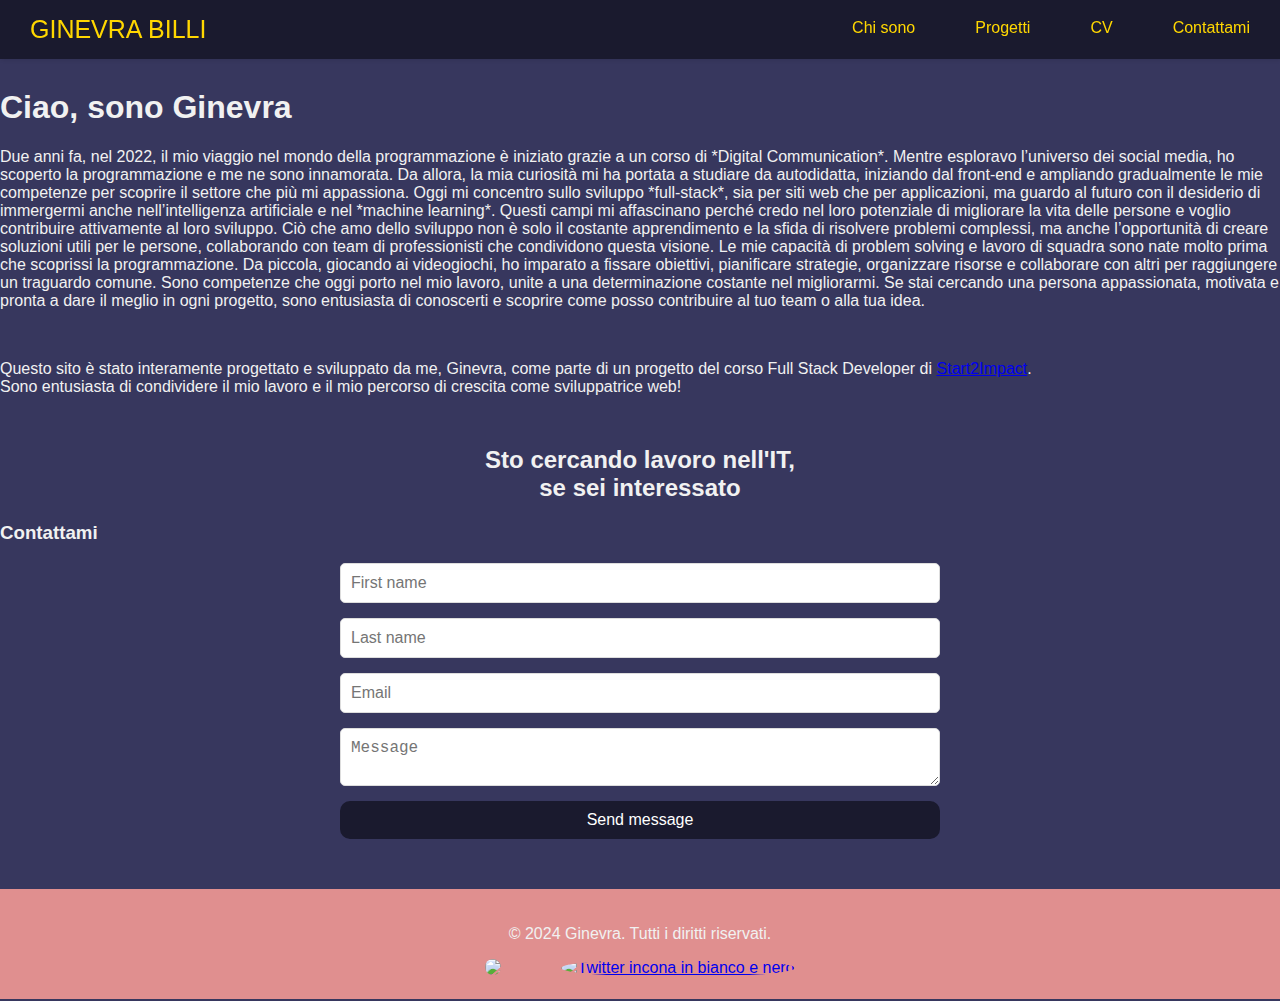
==== about/index.html @ 0745f2e2 "risolto problema footer" ====
<!DOCTYPE html>
<html lang="en">
    <head>
        <meta charset="UTF-8">
        <meta name="viewport" content="width=device-width, initial-scale=1.0">
        <title>Ginevra Billi - Portfolio</title>
        <link rel="icon" type="image/x-icon" href="../assets/favicon/android-chrome-512x512.png">
        <link rel="stylesheet" href="/about/style.css">
        <link rel="stylesheet" href="../assets/scss/style.css">
    </head>
    <body>
        <div class="grid-container">
            <header class="header-custom">
                <a href="../index.html" class="logo">GINEVRA BILLI</a>
                <input type="checkbox" class="menu-btn" id="menu-btn">
                <label for="menu-btn" class="menu-icon">
                    <span class="nav-icon"></span>
                </label>
                <ul class="menu">
                    <li><a href="#" onclick="event.preventDefault()">Chi sono</a></li>
                    <li><a href="../projects/index.html">Progetti</a></li>
                    <li><a href="../cv/index.html">CV</a></li>
                    <li><a href="../contacts/index.html">Contattami</a></li>
                </ul>
            </header>
            <main>
                <section>
                    <h1>Ciao, sono Ginevra</h1><!--margin 50px-->
                    <div class="chi-sono">
                        <p>
                            Due anni fa, nel 2022, il mio viaggio nel mondo della programmazione è iniziato grazie a un corso di *Digital Communication*. Mentre esploravo l’universo dei social media, ho scoperto la programmazione e me ne sono innamorata. Da allora, la mia curiosità mi ha portata a studiare da autodidatta, iniziando dal front-end e ampliando gradualmente le mie competenze per scoprire il settore che più mi appassiona.

                            Oggi mi concentro sullo sviluppo *full-stack*, sia per siti web che per applicazioni, ma guardo al futuro con il desiderio di immergermi anche nell’intelligenza artificiale e nel *machine learning*. Questi campi mi affascinano perché credo nel loro potenziale di migliorare la vita delle persone e voglio contribuire attivamente al loro sviluppo.

                            Ciò che amo dello sviluppo non è solo il costante apprendimento e la sfida di risolvere problemi complessi, ma anche l’opportunità di creare soluzioni utili per le persone, collaborando con team di professionisti che condividono questa visione.

                            Le mie capacità di problem solving e lavoro di squadra sono nate molto prima che scoprissi la programmazione. Da piccola, giocando ai videogiochi, ho imparato a fissare obiettivi, pianificare strategie, organizzare risorse e collaborare con altri per raggiungere un traguardo comune. Sono competenze che oggi porto nel mio lavoro, unite a una determinazione costante nel migliorarmi.

                            Se stai cercando una persona appassionata, motivata e pronta a dare il meglio in ogni progetto, sono entusiasta di conoscerti e scoprire come posso contribuire al tuo team o alla tua idea.
                        </p>
                        <img src="https://canvas.syd.catholic.edu.au/wp-content/uploads/sites/169/2022/07/placeholder-image.png" alt="">              
                    </div>
                    <div class="project-info">
                        <p>
                            Questo sito è stato interamente progettato e sviluppato da me, Ginevra, come parte di un progetto del corso Full Stack Developer di 
                            <a href="https://www.start2impact.it" target="_blank" rel="noopener">Start2Impact</a>. <br>
                            Sono entusiasta di condividere il mio lavoro e il mio percorso di crescita come sviluppatrice web!
                        </p>
                    </div>
                </section>
                <section id="contacts">
                    <h2>Sto cercando lavoro nell'IT,<br> se sei interessato</h2>
                    <h3>Contattami</h3>
                    <form action="/" class="contacts"><!--da inserire coso per i form-->
                        <input type="text" name="fname" placeholder="First name">
                        <input type="text" name="lname" placeholder="Last name">
                        <input type="email" name="email" placeholder="Email">
                        <textarea name="your-message" id="message" placeholder="Message"></textarea>
                        <button>Send message</button>
                    </form>
                </section>
            </main>
            <footer class="footer">
                <p>&copy; 2024 Ginevra. Tutti i diritti riservati.</p>
                <ul>
                    <li id="linkedin"><a href="https://www.linkedin.com/in/ginevra-billi-991171241/" target="_blank"><img src="https://pngimg.com/d/linkedIn_PNG13.png"></a></li>
                    <li id="github"><a href="https://github.com/Gibilli" target="_blank"><img src="https://bitperfect.at/assets/blog-images/Headerbild-Was-ist-GitHub-v2.png" alt="Twitter incona in bianco e nero"></a></li>
                </ul>
            </footer>
        </div>
    </body>
</html>
---- assets/scss/style.css ----
.header-custom {
  grid-row: 1;
  box-shadow: 1px 1px 4px 0 rgba(0, 0, 0, 0.1);
  position: fixed;
  width: 100%;
  z-index: 1000;
  background-color: #1A1A2E;
}
.header-custom ul {
  margin: 0;
  padding: 0;
  list-style: none;
  overflow: hidden;
  background-color: #1A1A2E;
}
.header-custom ul a {
  display: block;
  padding: 19px 30px;
  position: relative;
}
.header-custom ul a::after {
  content: "";
  position: absolute;
  bottom: -2px;
  left: 0;
  width: 0;
  height: 1.5px;
  background-color: #FFD700;
  transition: width 0.3s ease;
}
.header-custom ul a:hover::after {
  width: 100%;
}
.header-custom .logo {
  float: left;
  font-size: 25px;
  padding: 15px 30px;
}
.header-custom .menu {
  clear: both;
  max-height: 0;
  transition: max-height 0.2s ease-out;
}
.header-custom .menu-icon {
  padding: 28px 20px;
  position: relative;
  float: right;
  cursor: pointer;
}
.header-custom .menu-icon .nav-icon {
  display: block;
  width: 18px;
  height: 2px;
  position: relative;
  transition: background-color 0.2s ease-out;
  background-color: #FFD700;
}
.header-custom .menu-icon .nav-icon::before,
.header-custom .menu-icon .nav-icon::after {
  content: "";
  display: block;
  height: 100%;
  width: 100%;
  transition: all 0.2s ease-out;
  position: absolute;
  background-color: #FFD700;
  top: 5px;
}
.header-custom .menu-icon .nav-icon::before {
  top: 5px;
}
.header-custom .menu-icon .nav-icon::after {
  top: -5px;
}
.header-custom .menu-btn {
  display: none;
}
.header-custom .menu-btn:checked ~ .menu {
  max-height: 240px;
}
.header-custom .menu-btn:checked ~ .menu-icon .nav-icon {
  background-color: transparent;
}
.header-custom .menu-btn:checked ~ .menu-icon .nav-icon::before {
  transform: rotate(-45deg);
  top: 0;
}
.header-custom .menu-btn:checked ~ .menu-icon .nav-icon::after {
  transform: rotate(45deg);
  top: 0;
}

main h2 {
  text-align: center;
  color: #f1f1f1;
}
main .hero {
  position: relative;
  background: url("https://i.pinimg.com/736x/b4/1a/8a/b41a8acccf85813efcddf1d93061ecc6.jpg") no-repeat center center/cover;
  height: 100vh;
  display: flex;
  align-items: center;
  justify-content: center;
  text-align: center;
  z-index: 1;
}
main .hero .hero-text {
  position: relative;
  z-index: 3;
  color: #FFD700;
}
main .hero h1 {
  margin: 10px;
}
main .hero p {
  margin: 20px 10px;
}
main .hero button {
  border-radius: 10px;
  padding: 10px 20px;
  margin: 10px;
  border: none;
  cursor: pointer;
  background: #1A1A2E;
  color: #FFD700;
  transition: background 0.3 ease;
}
main .hero button:hover {
  background: #FFD700;
  color: #1A1A2E;
}
main .hero #overlay {
  position: absolute;
  width: 100%;
  height: 100vh;
  top: 0;
  left: 0;
  right: 0;
  bottom: 0;
  background-color: rgba(0, 0, 0, 0.5);
  z-index: 2;
}
main .about {
  display: flex;
  flex-direction: column-reverse;
  align-items: center;
  text-align: center;
  padding: 20px;
}
main .about h2 {
  margin: 10px;
}
main .about img {
  height: 250px;
  width: auto;
  margin-bottom: 20px;
  border-radius: 10%;
}
main .about p {
  color: #f1f1f1;
}
@media (min-width: 768px) {
  main .about {
    flex-direction: row;
    text-align: left;
    margin: 10px;
    display: flex;
    justify-content: center;
  }
  main .about img {
    margin-left: 20px;
    margin-bottom: 0;
  }
  main .about p {
    margin-right: 30px;
    width: 60%;
  }
}
main .skill {
  display: grid;
  flex-direction: row;
  gap: 20px;
  justify-content: center;
}
main .skill div {
  background-color: #1A1A2E;
  width: 300px;
  border-radius: 10px;
  box-shadow: 2px 2px 3px 3px rgba(0, 0, 0, 0.1);
  color: #f1f1f1;
}
main .skill div h3 {
  text-align: center;
  margin: 10px;
}
@media (min-width: 48em) {
  main .skill {
    flex-direction: row;
    text-align: left;
    margin: 10px;
    display: flex;
    justify-content: center;
    gap: 40px;
  }
}
main .contacts {
  max-width: 600px;
  display: flex;
  flex-direction: column;
  gap: 15px;
  margin: auto 30px;
}
main .contacts input,
main .contacts textarea {
  padding: 10px;
  font-size: 1rem;
  border: 1px solid #ddd;
  border-radius: 5px;
}
main .contacts button {
  background: #1A1A2E;
  color: #fff;
  border: none;
  padding: 10px;
  cursor: pointer;
  border-radius: 10px;
  font-size: 1rem;
}
main .contacts button:hover {
  background: #FFD700;
  color: #1A1A2E;
}
@media (min-width: 48em) {
  main .contacts {
    margin: auto;
  }
}

.footer {
  background-color: #e08f8f;
  text-align: center;
  padding: 20px;
  margin-top: 50px;
}
.footer ul {
  display: flex;
  list-style: none;
  justify-content: center;
  padding: 0;
  margin: 0;
}
.footer ul img {
  height: 40px;
  width: auto;
  -o-object-fit: cover;
     object-fit: cover;
  border-radius: 100%;
  padding: 0 30px;
}

body {
  margin: 0;
  background-color: #37375e !important;
  color: #f1f1f1;
}

.grid-conteiner {
  display: grid;
  grid-template-rows: auto 1fr auto;
  grid-template-columns: 1fr;
  height: 100%;
}

h1, h2, h3 {
  font-family: "Montserrat", sans-serif;
}

body, p, li {
  font-family: "Roboto", sans-serif;
}

h2 {
  margin-top: 50px !important;
}

main {
  flex: 1;
  padding-top: 68px;
}

.header-custom a {
  text-decoration: none;
  color: #FFD700;
}

@media (max-width: 48em) {
  .hero h1 {
    font-size: 9vw;
  }
  .hero p {
    font-size: 4vw;
  }
  .hero button {
    font-size: 4vw;
  }
}
@media (min-width: 48em) {
  .header-custom li {
    float: left;
  }
  .header-custom .menu {
    clear: none;
    float: right;
    max-height: 0;
    max-height: none;
    overflow: visible;
    display: flex;
    flex-direction: row;
  }
  .header-custom .menu-icon {
    display: none;
  }
  .hero h1 {
    font-size: 4.7vw;
  }
  .hero p {
    font-size: 2vw;
  }
  .hero button {
    font-size: 1.7vw;
  }
}/*# sourceMappingURL=style.css.map */
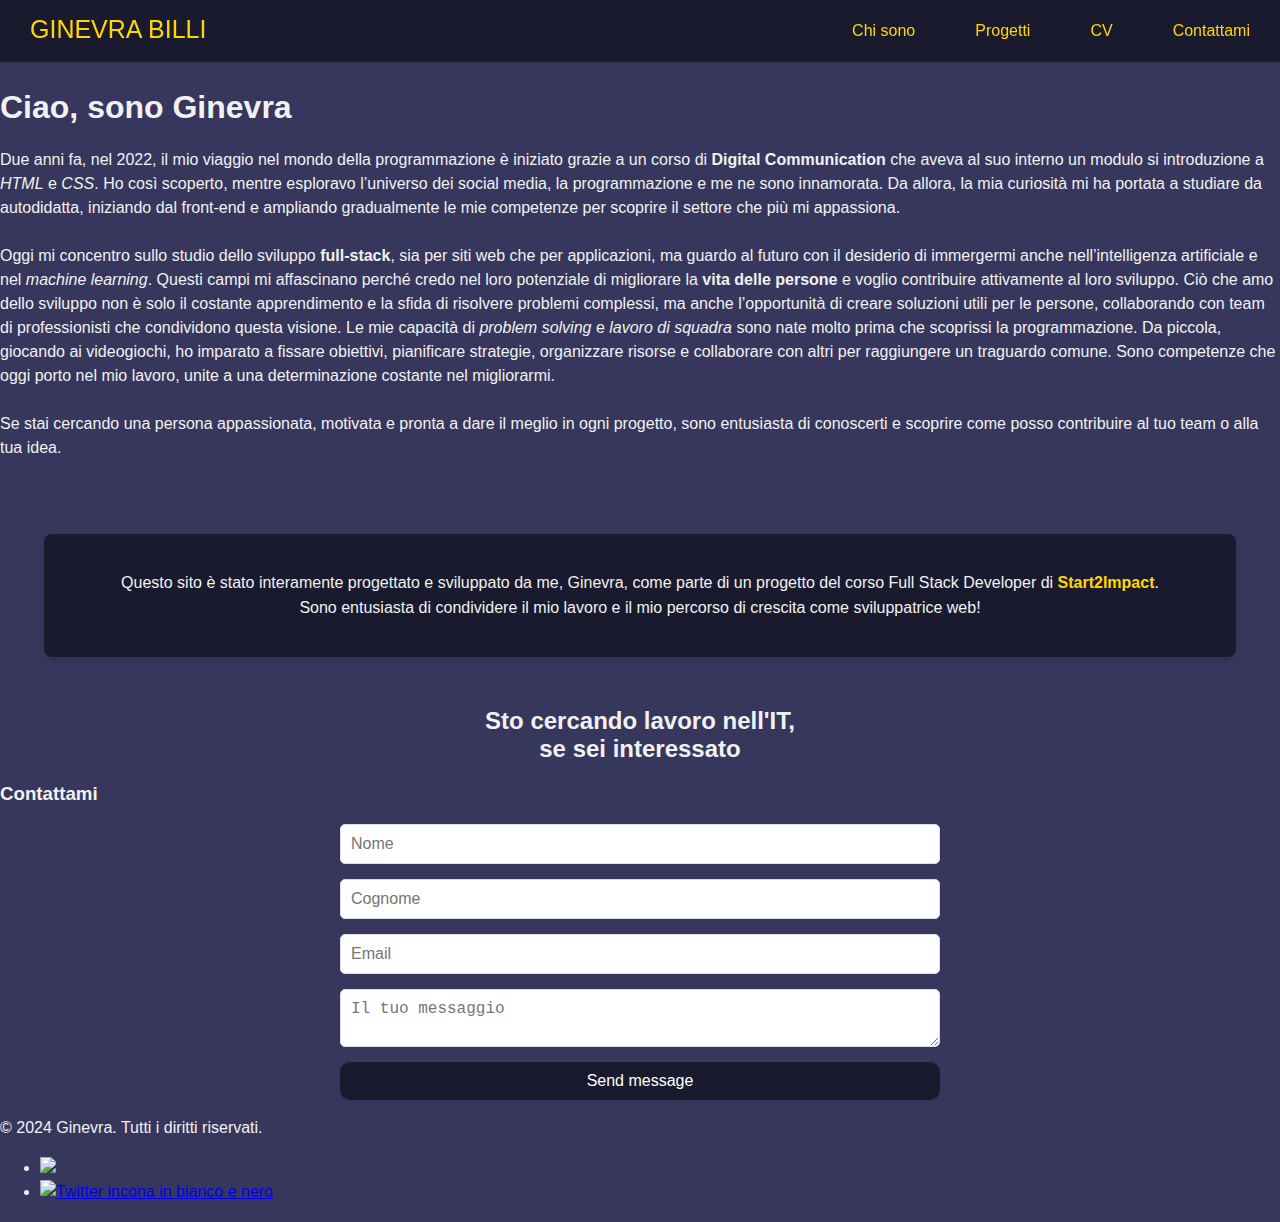
==== commit 7bf4a504: "modifiche minori" ====
--- a/about/index.html
+++ b/about/index.html
@@ -1,9 +1,9 @@
 <!DOCTYPE html>
-<html lang="en">
+<html lang="it">
     <head>
         <meta charset="UTF-8">
         <meta name="viewport" content="width=device-width, initial-scale=1.0">
-        <title>Ginevra Billi - Portfolio</title>
+        <title>Ginevra Billi - Chi sono</title>
         <link rel="icon" type="image/x-icon" href="../assets/favicon/android-chrome-512x512.png">
         <link rel="stylesheet" href="/about/style.css">
         <link rel="stylesheet" href="../assets/scss/style.css">
@@ -18,9 +18,9 @@
                 </label>
                 <ul class="menu">
                     <li><a href="#" onclick="event.preventDefault()">Chi sono</a></li>
-                    <li><a href="../projects/index.html">Progetti</a></li>
-                    <li><a href="../cv/index.html">CV</a></li>
-                    <li><a href="../contacts/index.html">Contattami</a></li>
+                    <li><a href="../projects">Progetti</a></li>
+                    <li><a href="../cv">CV</a></li>
+                    <li><a href="../contacts">Contattami</a></li>
                 </ul>
             </header>
             <main>
@@ -28,17 +28,25 @@
                     <h1>Ciao, sono Ginevra</h1><!--margin 50px-->
                     <div class="chi-sono">
                         <p>
-                            Due anni fa, nel 2022, il mio viaggio nel mondo della programmazione è iniziato grazie a un corso di *Digital Communication*. Mentre esploravo l’universo dei social media, ho scoperto la programmazione e me ne sono innamorata. Da allora, la mia curiosità mi ha portata a studiare da autodidatta, iniziando dal front-end e ampliando gradualmente le mie competenze per scoprire il settore che più mi appassiona.
+                            Due anni fa, nel 2022, il mio viaggio nel mondo della programmazione è iniziato grazie a un corso di <strong>Digital Communication</strong> che aveva al suo interno un modulo si introduzione a <em>HTML</em> e <em>CSS</em>. 
+                            Ho così scoperto, mentre esploravo l’universo dei social media, la programmazione e me ne sono innamorata. Da allora, la mia curiosità mi ha portata a 
+                            studiare da autodidatta, iniziando dal front-end e ampliando gradualmente le mie competenze per scoprire il settore che più mi appassiona.
+                            <br>
+                            <br>
+                            Oggi mi concentro sullo studio dello sviluppo <strong>full-stack</strong>, sia per siti web che per applicazioni, ma guardo al futuro con il desiderio di immergermi anche 
+                            nell’intelligenza artificiale e nel <em>machine learning</em>. Questi campi mi affascinano perché credo nel loro potenziale di migliorare la <strong>vita delle persone</strong> e voglio contribuire attivamente al loro sviluppo.
 
-                            Oggi mi concentro sullo sviluppo *full-stack*, sia per siti web che per applicazioni, ma guardo al futuro con il desiderio di immergermi anche nell’intelligenza artificiale e nel *machine learning*. Questi campi mi affascinano perché credo nel loro potenziale di migliorare la vita delle persone e voglio contribuire attivamente al loro sviluppo.
+                            Ciò che amo dello sviluppo non è solo il costante apprendimento e la sfida di risolvere problemi complessi, ma anche l’opportunità di creare 
+                            soluzioni utili per le persone, collaborando con team di professionisti che condividono questa visione.
 
-                            Ciò che amo dello sviluppo non è solo il costante apprendimento e la sfida di risolvere problemi complessi, ma anche l’opportunità di creare soluzioni utili per le persone, collaborando con team di professionisti che condividono questa visione.
-
-                            Le mie capacità di problem solving e lavoro di squadra sono nate molto prima che scoprissi la programmazione. Da piccola, giocando ai videogiochi, ho imparato a fissare obiettivi, pianificare strategie, organizzare risorse e collaborare con altri per raggiungere un traguardo comune. Sono competenze che oggi porto nel mio lavoro, unite a una determinazione costante nel migliorarmi.
-
+                            Le mie capacità di <em>problem solving</em> e <em>lavoro di squadra</em> sono nate molto prima che scoprissi la programmazione. Da piccola, giocando ai videogiochi, 
+                            ho imparato a fissare obiettivi, pianificare strategie, organizzare risorse e collaborare con altri per 
+                            raggiungere un traguardo comune. Sono competenze che oggi porto nel mio lavoro, unite a una determinazione costante nel migliorarmi.
+                            <br>
+                            <br>
                             Se stai cercando una persona appassionata, motivata e pronta a dare il meglio in ogni progetto, sono entusiasta di conoscerti e scoprire come posso contribuire al tuo team o alla tua idea.
                         </p>
-                        <img src="https://canvas.syd.catholic.edu.au/wp-content/uploads/sites/169/2022/07/placeholder-image.png" alt="">              
+                        <img src="../assets/img/professional-photo/professional-photo.jpg" alt="">              
                     </div>
                     <div class="project-info">
                         <p>
@@ -51,16 +59,16 @@
                 <section id="contacts">
                     <h2>Sto cercando lavoro nell'IT,<br> se sei interessato</h2>
                     <h3>Contattami</h3>
-                    <form action="/" class="contacts"><!--da inserire coso per i form-->
-                        <input type="text" name="fname" placeholder="First name">
-                        <input type="text" name="lname" placeholder="Last name">
-                        <input type="email" name="email" placeholder="Email">
-                        <textarea name="your-message" id="message" placeholder="Message"></textarea>
-                        <button>Send message</button>
+                    <form id="contact-form" class="contacts">
+                        <input type="text" name="fname" placeholder="Nome" required>
+                        <input type="text" name="lname" placeholder="Cognome" required>
+                        <input type="email" name="email" placeholder="Email" required>
+                        <textarea name="message" id="message" placeholder="Il tuo messaggio"></textarea>
+                        <button type="submit">Send message</button>
                     </form>
                 </section>
             </main>
-            <footer class="footer">
+            <footer class="footer-about">
                 <p>&copy; 2024 Ginevra. Tutti i diritti riservati.</p>
                 <ul>
                     <li id="linkedin"><a href="https://www.linkedin.com/in/ginevra-billi-991171241/" target="_blank"><img src="https://pngimg.com/d/linkedIn_PNG13.png"></a></li>
@@ -68,5 +76,26 @@
                 </ul>
             </footer>
         </div>
+        <script src="https://cdn.emailjs.com/dist/email.min.js"></script>
+        <script>
+            emailjs.init('1_YhfDn60aSGspj-n');
+          
+            document.getElementById('contact-form').addEventListener('submit', function(e) {
+              e.preventDefault();
+          
+              emailjs.sendForm(
+                'service_qjhprk9',
+                'template_v0hjpgf',
+                this
+              )
+              .then(function(response) {
+                console.log('SUCCESS!', response.status, response.text);
+                alert('Messaggio inviato con successo!');
+              }, function(error) {
+                console.log('FAILED...', error);
+                alert('Errore durante l\'invio del messaggio. Riprova.');
+              });
+            });
+          </script>
     </body>
 </html>--- a/assets/scss/style.css
+++ b/assets/scss/style.css
@@ -129,7 +129,7 @@
   background: #FFD700;
   color: #1A1A2E;
 }
-main .hero #overlay {
+main .hero .overlay {
   position: absolute;
   width: 100%;
   height: 100vh;
@@ -159,7 +159,7 @@
 main .about p {
   color: #f1f1f1;
 }
-@media (min-width: 768px) {
+@media (min-width: 48em) {
   main .about {
     flex-direction: row;
     text-align: left;
@@ -175,6 +175,24 @@
     margin-right: 30px;
     width: 60%;
   }
+}
+main .projects {
+  position: relative;
+}
+main .projects .d-block,
+main .projects .w-100 {
+  height: 700px !important;
+  -o-object-fit: cover;
+     object-fit: cover;
+}
+main .projects .div-text {
+  background-color: rgba(26, 26, 46, 0.774); /* Un colore neutro per il contrasto */
+  padding: 10px 0;
+  text-align: center;
+  border-radius: 8px;
+}
+main .projects .div-text p {
+  margin: 0;
 }
 main .skill {
   display: grid;
@@ -203,6 +221,28 @@
     gap: 40px;
   }
 }
+main .project-info {
+  background-color: #1A1A2E;
+  padding: 20px;
+  margin: 40px auto;
+  text-align: center;
+  border-radius: 8px;
+  box-shadow: 0px 4px 6px rgba(0, 0, 0, 0.1);
+  width: 90%;
+}
+main .project-info p {
+  color: #f1f1f1;
+  font-size: 16px;
+  line-height: 1.6;
+}
+main .project-info a {
+  color: #FFD700; /* Un blu per link che si abbina bene */
+  text-decoration: none;
+  font-weight: bold;
+}
+main .project-info a:hover {
+  text-decoration: underline;
+}
 main .contacts {
   max-width: 600px;
   display: flex;
@@ -279,6 +319,14 @@
   font-family: "Roboto", sans-serif;
 }
 
+p {
+  line-height: 1.5;
+}
+
+ul {
+  line-height: 1.5;
+}
+
 h2 {
   margin-top: 50px !important;
 }
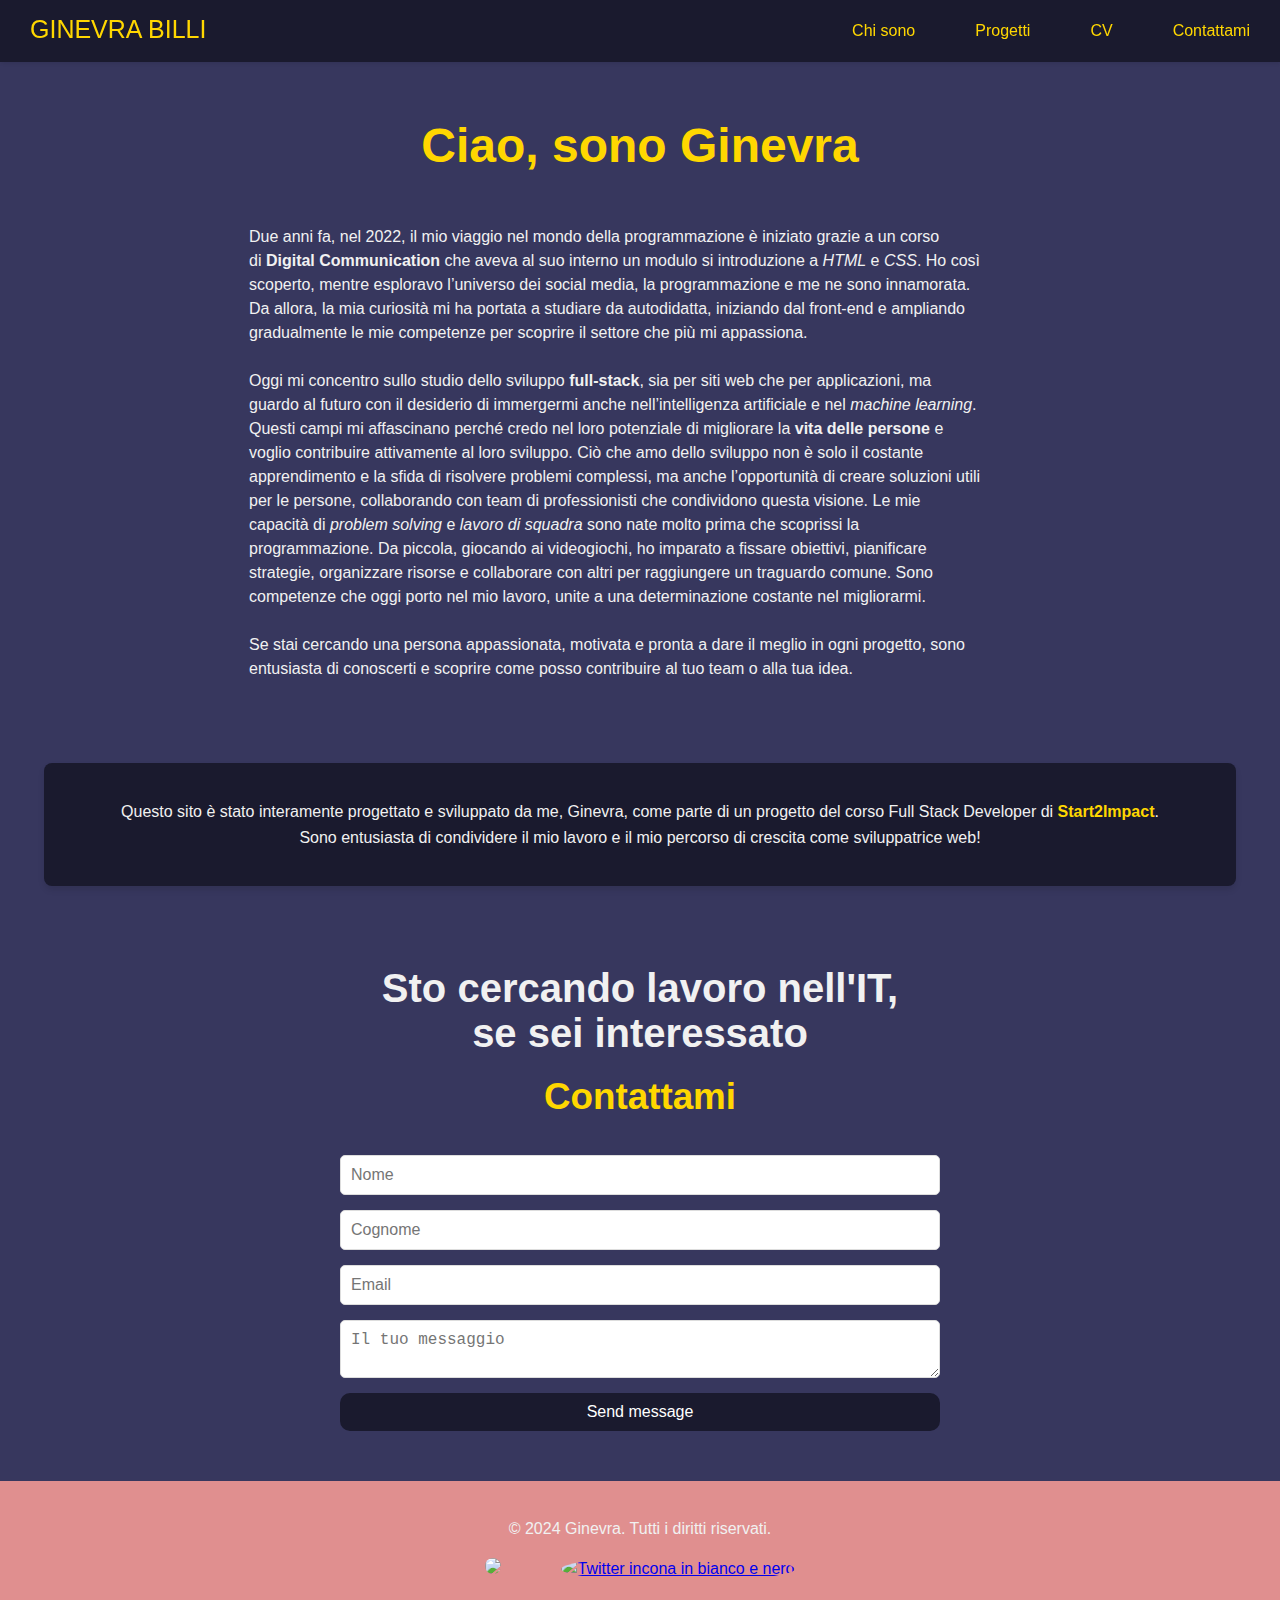
==== commit f12ce9ab: "nomi css cambiati" ====
--- a/about/index.html
+++ b/about/index.html
@@ -5,7 +5,7 @@
         <meta name="viewport" content="width=device-width, initial-scale=1.0">
         <title>Ginevra Billi - Chi sono</title>
         <link rel="icon" type="image/x-icon" href="../assets/favicon/android-chrome-512x512.png">
-        <link rel="stylesheet" href="/about/style.css">
+        <link rel="stylesheet" href="../about/about.css">
         <link rel="stylesheet" href="../assets/scss/style.css">
     </head>
     <body>
--- a/about/about.css
+++ b/about/about.css
@@ -0,0 +1,123 @@
+main h1 {
+  margin-top: 50px;
+  margin-bottom: 0;
+  text-align: center;
+  color: #FFD700;
+}
+main .chi-sono {
+  display: flex;
+  flex-direction: column-reverse;
+  align-items: center;
+  text-align: center;
+  padding: 20px;
+}
+main .chi-sono img {
+  height: 320px;
+  width: auto;
+  margin-bottom: 20px;
+  border-radius: 10%;
+}
+main .chi-sono p {
+  color: #f1f1f1;
+}
+@media (min-width: 48em) {
+  main .chi-sono {
+    flex-direction: row;
+    text-align: left;
+    margin: 10px;
+    display: flex;
+    justify-content: center;
+  }
+  main .chi-sono img {
+    margin-left: 20px;
+    margin-bottom: 0;
+    height: 500px;
+  }
+  main .chi-sono p {
+    margin-right: 30px;
+    width: 60%;
+  }
+}
+main .project-info {
+  background-color: #1A1A2E; /* Un colore neutro per il contrasto */
+  padding: 20px;
+  margin: 20px auto;
+  text-align: center;
+  border-radius: 8px;
+  box-shadow: 0px 4px 6px rgba(0, 0, 0, 0.1);
+  width: 90%;
+}
+main .project-info p {
+  color: #f1f1f1;
+  font-size: 16px;
+  line-height: 1.6;
+}
+main .project-info a {
+  color: #FFD700; /* Un blu per link che si abbina bene */
+  text-decoration: none;
+  font-weight: bold;
+}
+main .project-info a:hover {
+  text-decoration: underline;
+}
+main #contacts h2 {
+  padding: 30px 10px 0 10px;
+  margin-bottom: 0;
+}
+main #contacts h3 {
+  text-align: center;
+  color: #FFD700;
+}
+@media (max-width: 48em) {
+  main h1 {
+    font-size: 2.5em;
+  }
+  main h2 {
+    font-size: 2em;
+  }
+  main h3 {
+    margin-top: 10px;
+    font-size: 1.7em;
+  }
+}
+@media (min-width: 48em) {
+  main h1 {
+    font-size: 3em;
+  }
+  main h2 {
+    font-size: 2.5em;
+  }
+  main h3 {
+    margin-top: 20px;
+    font-size: 2.3em;
+  }
+}
+
+.footer-about {
+  background-color: #e08f8f;
+  text-align: center;
+  padding: 20px;
+  margin-top: 50px;
+}
+.footer-about ul {
+  display: flex;
+  list-style: none;
+  justify-content: center;
+  padding: 0;
+  margin: 0;
+}
+.footer-about ul img {
+  height: 40px;
+  width: auto;
+  -o-object-fit: cover;
+     object-fit: cover;
+  border-radius: 100%;
+  padding: 0 30px;
+}
+@media (min-height: 1410px) {
+  .footer-about {
+    position: fixed;
+    bottom: 0;
+    width: 100%;
+  }
+}/*# sourceMappingURL=about.css.map */